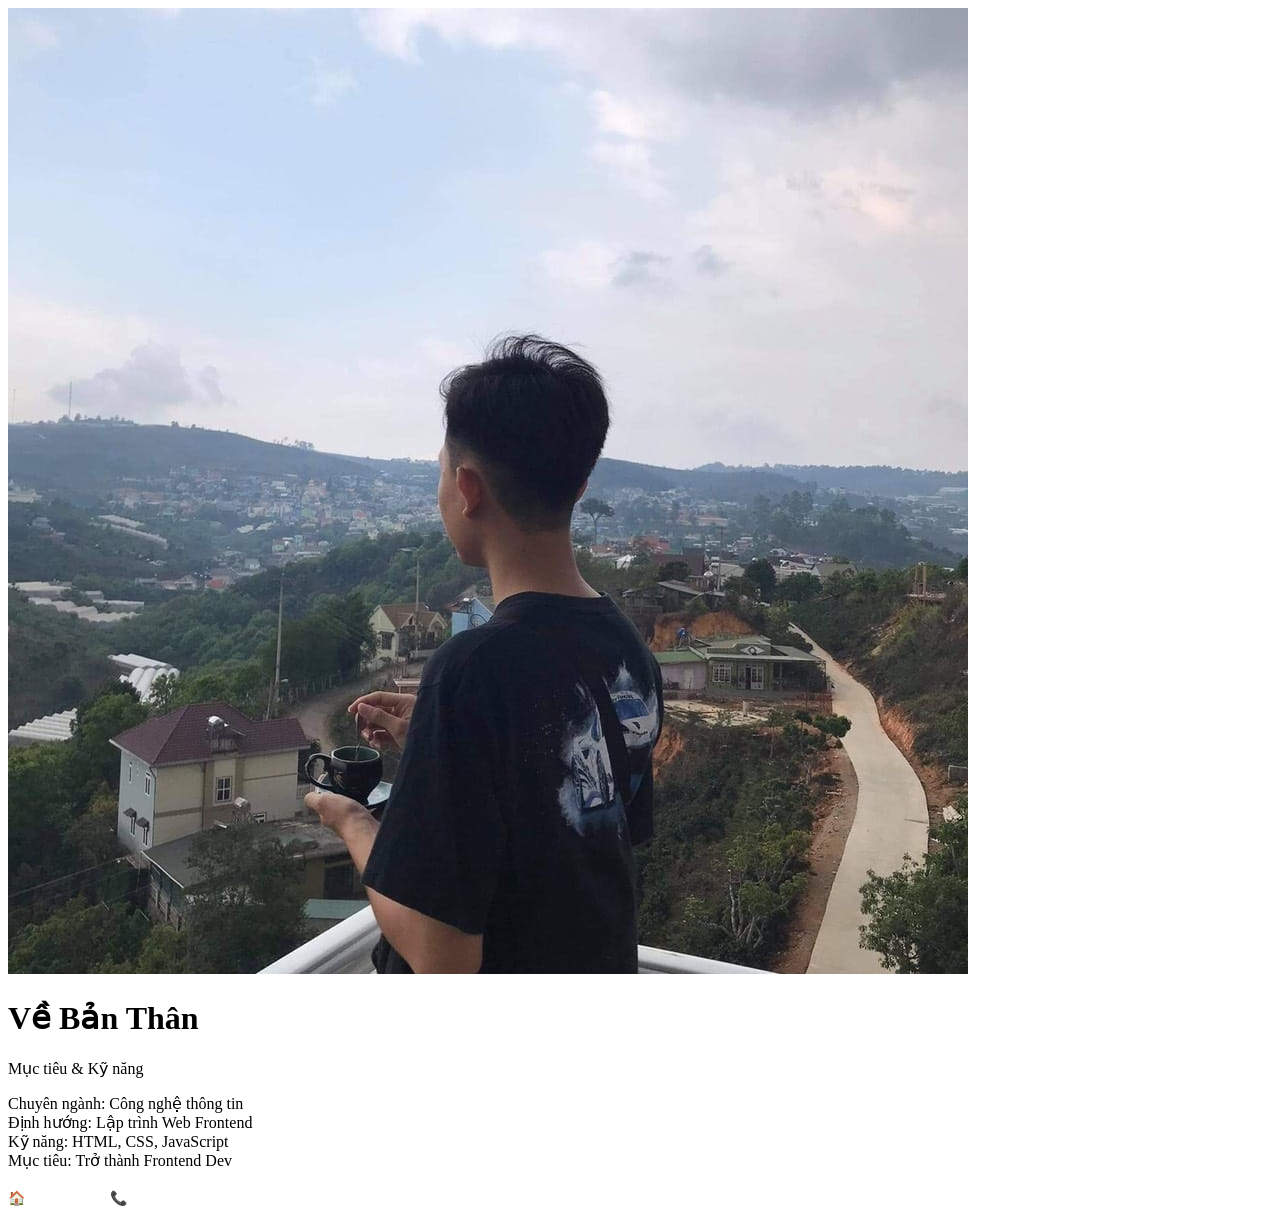
==== about.html @ ee8de116 "First Upload" ====
<!DOCTYPE html>
<html lang="vi">
<head>
    <meta charset="UTF-8">
    <meta name="viewport" content="width=device-width, initial-scale=1.0">
    <title>Giới Thiệu - Profile Cá Nhân</title>
    <link rel="stylesheet" href="css/portfolio/style.css">
</head>
<body>

    <div class="profile-container">
        <img src="Images/avatar.jpg" alt="Avatar" class="avatar">
        <h1 class="name">Về Bản Thân</h1>
        <p class="title">Mục tiêu & Kỹ năng</p>
        
        <div class="info-list">
            <div class="info-item">
                <span>Chuyên ngành:</span>
                <span>Công nghệ thông tin</span>
            </div>
            <div class="info-item">
                <span>Định hướng:</span>
                <span>Lập trình Web Frontend</span>
            </div>
            <div class="info-item">
                <span>Kỹ năng:</span>
                <span>HTML, CSS, JavaScript</span>
            </div>
            <div class="info-item">
                <span>Mục tiêu:</span>
                <span>Trở thành Frontend Dev</span>
            </div>
        </div>

        <div style="margin-top: 20px; display: flex; gap: 15px;">
            <a href="index.html" style="color: white; text-decoration: none; font-weight: bold; font-size: 14px;">🏠 Trang Chủ</a>
            <a href="contact.html" style="color: white; text-decoration: none; font-weight: bold; font-size: 14px;">📞 Liên Hệ</a>
        </div>
    </div>

    <script src="js/portfolio/script.js"></script>
</body>
</html>
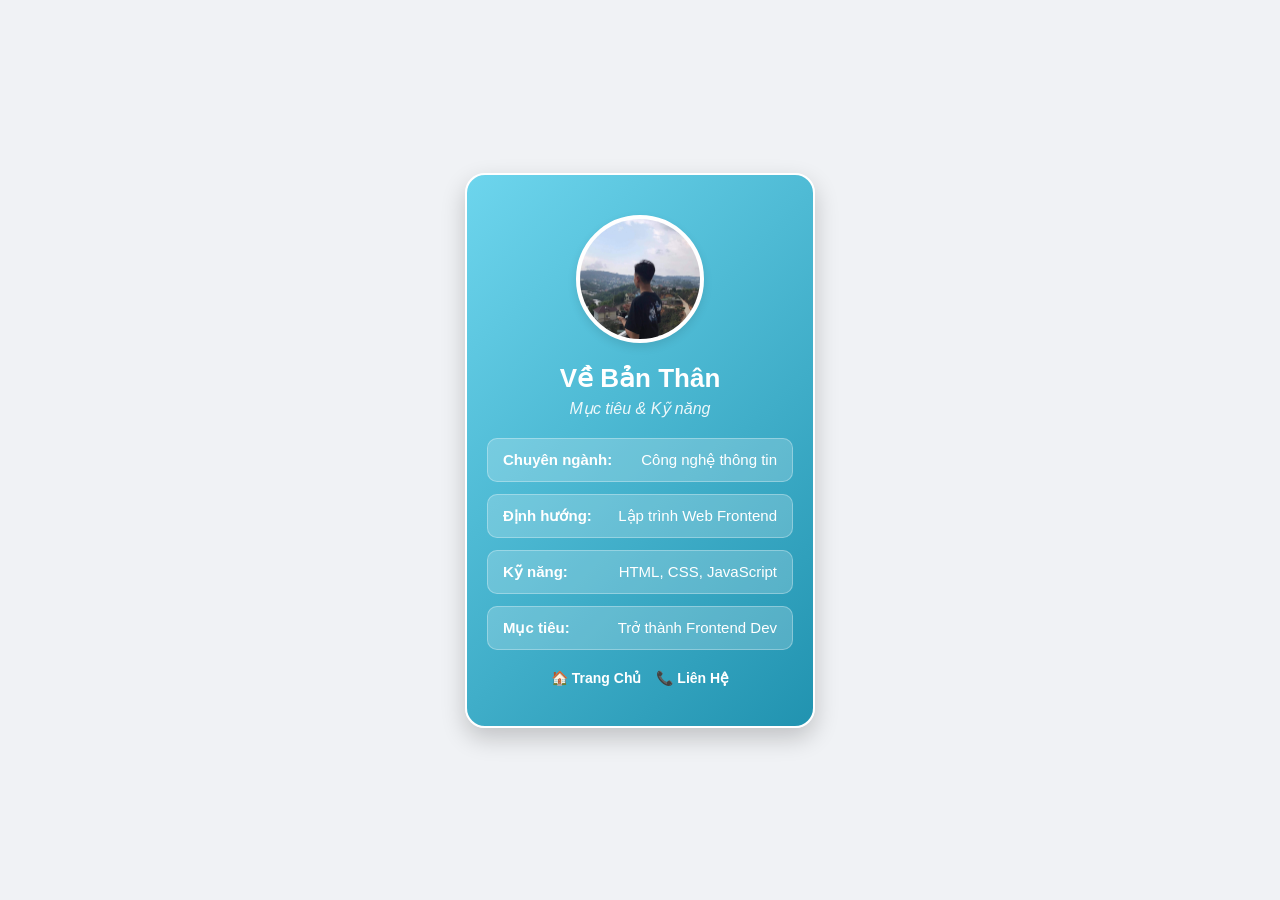
==== commit 86a6f017: "Fix casing in CSS and JS file paths" ====
--- a/about.html
+++ b/about.html
@@ -4,7 +4,7 @@
     <meta charset="UTF-8">
     <meta name="viewport" content="width=device-width, initial-scale=1.0">
     <title>Giới Thiệu - Profile Cá Nhân</title>
-    <link rel="stylesheet" href="css/portfolio/style.css">
+    <link rel="stylesheet" href="CSS/portfolio/style.css">
 </head>
 <body>
 
@@ -38,6 +38,6 @@
         </div>
     </div>
 
-    <script src="js/portfolio/script.js"></script>
+    <script src="JS/portfolio/script.js"></script>
 </body>
-</html>+</html>
--- a/CSS/portfolio/style.css
+++ b/CSS/portfolio/style.css
@@ -0,0 +1,78 @@
+body {
+    margin: 0;
+    padding: 0;
+    font-family: Arial, sans-serif;
+    background-color: #f0f2f5;
+    display: flex;
+    justify-content: center;
+    align-items: center;
+    min-height: 100vh;
+}
+
+.profile-container {
+    /* Yêu cầu 1: Box Model (width, padding, margin, border) */
+    width: 350px;
+    padding: 40px 20px;
+    margin: 20px;
+    border: 2px solid #ffffff;
+    border-radius: 20px;
+    box-shadow: 0 10px 25px rgba(0, 0, 0, 0.2);
+    box-sizing: border-box;
+
+    /* Yêu cầu 2: Background gradient */
+    background: linear-gradient(135deg, #6dd5ed, #2193b0);
+    color: white;
+
+    /* Yêu cầu 3: Sắp xếp thông tin với Flexbox */
+    display: flex;
+    flex-direction: column;
+    align-items: center;
+    justify-content: center;
+}
+
+.avatar {
+    width: 120px;
+    height: 120px;
+    background-color: #ffffff;
+    border-radius: 50%;
+    border: 4px solid #ffffff;
+    margin-bottom: 20px;
+    box-shadow: 0 4px 10px rgba(0, 0, 0, 0.1);
+}
+
+.name {
+    margin: 0 0 5px 0;
+    font-size: 26px;
+    font-weight: bold;
+    text-align: center;
+}
+
+.title {
+    margin: 0 0 20px 0;
+    font-size: 16px;
+    font-style: italic;
+    opacity: 0.9;
+}
+
+.info-list {
+    /* Áp dụng Flexbox cho danh sách thông tin */
+    display: flex;
+    flex-direction: column;
+    gap: 12px;
+    width: 100%;
+}
+
+.info-item {
+    background: rgba(255, 255, 255, 0.2);
+    padding: 12px 15px;
+    border-radius: 10px;
+    font-size: 15px;
+    /* Box Model cho các mục con */
+    border: 1px solid rgba(255, 255, 255, 0.3);
+    display: flex;
+    justify-content: space-between;
+}
+
+.info-item span:first-child {
+    font-weight: bold;
+}
